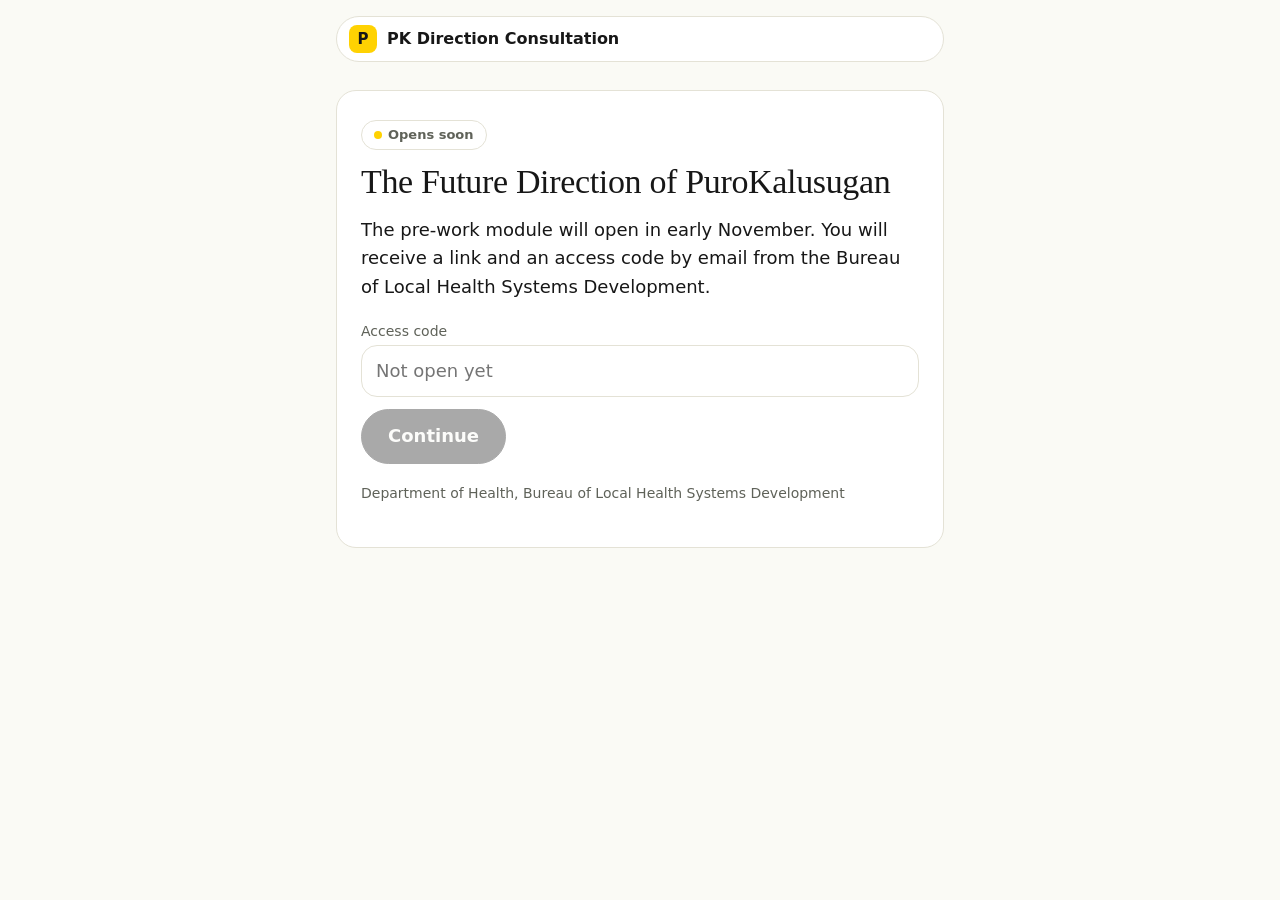
==== index.html @ 53e6942f "Add public shell page for the PK consultation module Co-Authored-By: Claude Sonnet 5.5 <noreply@anth" ====
<!doctype html>
<html lang="en">
<head>
<meta charset="utf-8">
<meta name="viewport" content="width=device-width, initial-scale=1">
<meta name="robots" content="noindex, nofollow">
<title>PK Direction Consultation</title>
<style>
:root { --bg:#fafaf5; --card:#fff; --ink:#171717; --muted:#5f6259; --line:#e4e2d6; --accent:#ffd202; --dark:#2b2b2b; }
@media (prefers-color-scheme: dark) { :root { --bg:#17180f; --card:#212217; --ink:#f2f1e8; --muted:#b0b0a0; --line:#3a3b2b; --dark:#f2f1e8; } }
* { box-sizing: border-box; }
body { margin:0; background:var(--bg); color:var(--ink); font:18px/1.6 system-ui,-apple-system,"Segoe UI",Roboto,Arial,sans-serif; }
.wrap { max-width:640px; margin:0 auto; padding:16px; }
.nav { display:flex; align-items:center; gap:10px; background:var(--card); border:1px solid var(--line); border-radius:999px; padding:8px 16px 8px 12px; font-weight:650; font-size:16px; }
.nav i { display:grid; place-items:center; width:28px; height:28px; border-radius:8px; background:var(--accent); color:#171717; font:800 15px system-ui; font-style:normal; }
.card { background:var(--card); border:1px solid var(--line); border-radius:20px; padding:28px 24px; margin-top:28px; }
h1 { font:500 34px/1.15 "Iowan Old Style","Palatino Linotype",Palatino,Georgia,serif; letter-spacing:-.01em; margin:12px 0 14px; }
.pill { display:inline-flex; align-items:center; gap:6px; font-size:13px; font-weight:600; border:1px solid var(--line); border-radius:999px; padding:4px 12px; color:var(--muted); }
.pill b { width:8px; height:8px; border-radius:50%; background:var(--accent); }
p { margin:0 0 14px; }
input { width:100%; font:inherit; padding:11px 14px; border-radius:16px; border:1px solid var(--line); background:var(--card); color:var(--ink); min-height:48px; }
button { font:inherit; font-weight:650; padding:12px 26px; border-radius:999px; border:1px solid var(--dark); background:var(--dark); color:var(--bg); min-height:48px; margin-top:12px; opacity:.4; }
.small { font-size:14px; color:var(--muted); }
</style>
</head>
<body>
<div class="wrap">
  <div class="nav"><i>P</i>PK Direction Consultation</div>
  <div class="card">
    <span class="pill"><b></b>Opens soon</span>
    <h1>The Future Direction of PuroKalusugan</h1>
    <p>The pre-work module will open in early November. You will receive a link and an access code by email from the Bureau of Local Health Systems Development.</p>
    <label class="small" for="code">Access code</label>
    <input id="code" type="text" placeholder="Not open yet" disabled>
    <button type="button" disabled>Continue</button>
    <p class="small" style="margin-top:18px">Department of Health, Bureau of Local Health Systems Development</p>
  </div>
</div>
</body>
</html>
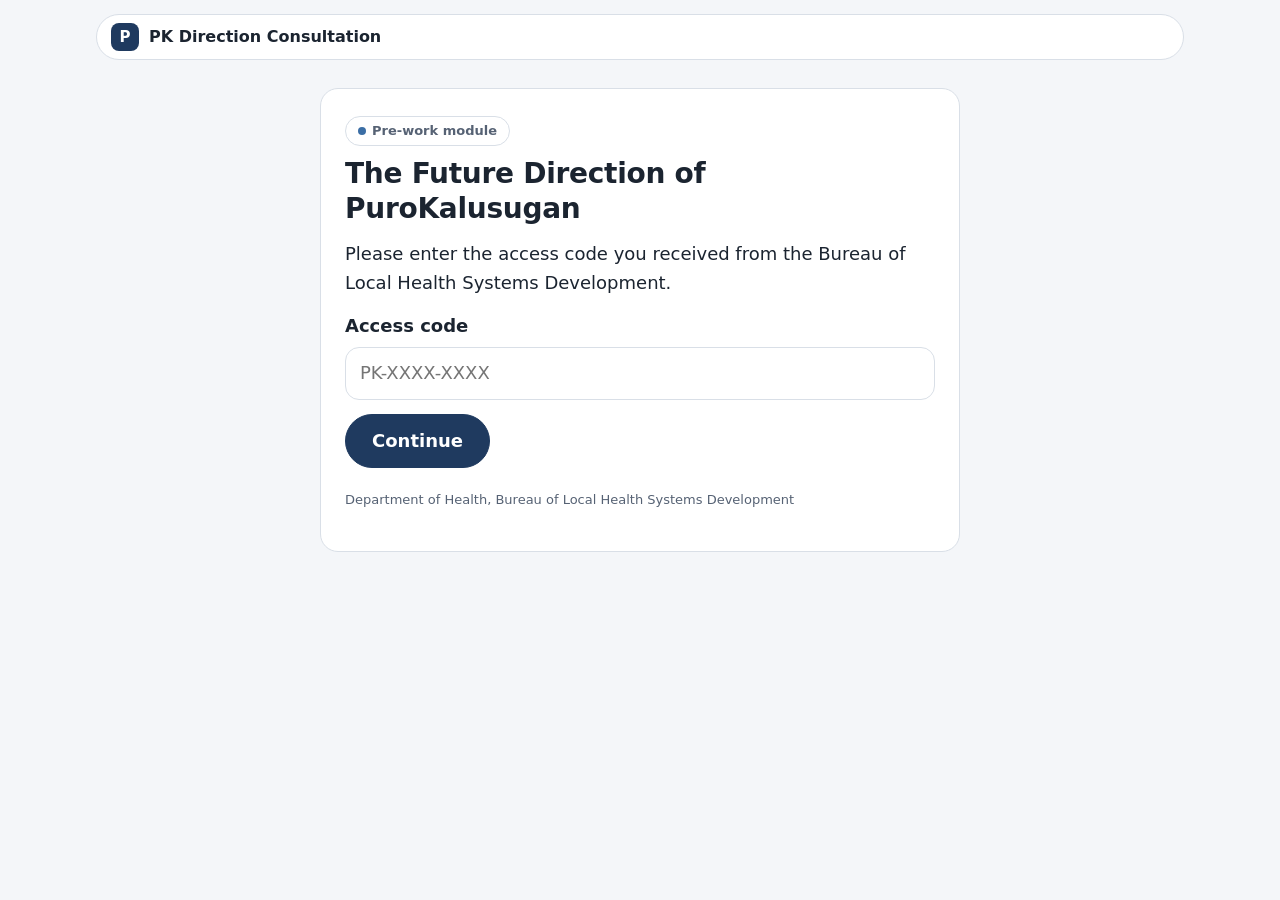
==== commit 7d9e43ba: "Add the module page, its styles and the content tab on the results page Co-Authored-By: Claude Sonne" ====
--- a/index.html
+++ b/index.html
@@ -5,36 +5,42 @@
 <meta name="viewport" content="width=device-width, initial-scale=1">
 <meta name="robots" content="noindex, nofollow">
 <title>PK Direction Consultation</title>
-<style>
-:root { --bg:#fafaf5; --card:#fff; --ink:#171717; --muted:#5f6259; --line:#e4e2d6; --accent:#ffd202; --dark:#2b2b2b; }
-@media (prefers-color-scheme: dark) { :root { --bg:#17180f; --card:#212217; --ink:#f2f1e8; --muted:#b0b0a0; --line:#3a3b2b; --dark:#f2f1e8; } }
-* { box-sizing: border-box; }
-body { margin:0; background:var(--bg); color:var(--ink); font:18px/1.6 system-ui,-apple-system,"Segoe UI",Roboto,Arial,sans-serif; }
-.wrap { max-width:640px; margin:0 auto; padding:16px; }
-.nav { display:flex; align-items:center; gap:10px; background:var(--card); border:1px solid var(--line); border-radius:999px; padding:8px 16px 8px 12px; font-weight:650; font-size:16px; }
-.nav i { display:grid; place-items:center; width:28px; height:28px; border-radius:8px; background:var(--accent); color:#171717; font:800 15px system-ui; font-style:normal; }
-.card { background:var(--card); border:1px solid var(--line); border-radius:20px; padding:28px 24px; margin-top:28px; }
-h1 { font:500 34px/1.15 "Iowan Old Style","Palatino Linotype",Palatino,Georgia,serif; letter-spacing:-.01em; margin:12px 0 14px; }
-.pill { display:inline-flex; align-items:center; gap:6px; font-size:13px; font-weight:600; border:1px solid var(--line); border-radius:999px; padding:4px 12px; color:var(--muted); }
-.pill b { width:8px; height:8px; border-radius:50%; background:var(--accent); }
-p { margin:0 0 14px; }
-input { width:100%; font:inherit; padding:11px 14px; border-radius:16px; border:1px solid var(--line); background:var(--card); color:var(--ink); min-height:48px; }
-button { font:inherit; font-weight:650; padding:12px 26px; border-radius:999px; border:1px solid var(--dark); background:var(--dark); color:var(--bg); min-height:48px; margin-top:12px; opacity:.4; }
-.small { font-size:14px; color:var(--muted); }
-</style>
+<link rel="stylesheet" href="app.css">
 </head>
 <body>
-<div class="wrap">
-  <div class="nav"><i>P</i>PK Direction Consultation</div>
-  <div class="card">
-    <span class="pill"><b></b>Opens soon</span>
-    <h1>The Future Direction of PuroKalusugan</h1>
-    <p>The pre-work module will open in early November. You will receive a link and an access code by email from the Bureau of Local Health Systems Development.</p>
-    <label class="small" for="code">Access code</label>
-    <input id="code" type="text" placeholder="Not open yet" disabled>
-    <button type="button" disabled>Continue</button>
-    <p class="small" style="margin-top:18px">Department of Health, Bureau of Local Health Systems Development</p>
+<div class="shell">
+  <header class="nav">
+    <div class="brand"><i>P</i><span>PK Direction Consultation</span></div>
+    <div class="save" id="saveState" hidden></div>
+  </header>
+
+  <section id="gate" class="card" style="margin-top:28px;max-width:640px;margin-left:auto;margin-right:auto">
+    <span class="pill"><b></b>Pre-work module</span>
+    <h2>The Future Direction of PuroKalusugan</h2>
+    <p>Please enter the access code you received from the Bureau of Local Health Systems Development.</p>
+    <label class="t" for="code" style="display:block;font-weight:600;margin-bottom:6px">Access code</label>
+    <input id="code" type="text" placeholder="PK-XXXX-XXXX" autocomplete="off" autocapitalize="characters" spellcheck="false">
+    <div class="nav2" style="justify-content:flex-start;margin-top:14px"><button class="btn" id="codeGo" type="button">Continue</button></div>
+    <div id="gateMsg"></div>
+    <p class="foot" style="text-align:left;margin-top:22px">Department of Health, Bureau of Local Health Systems Development</p>
+  </section>
+
+  <section id="chooser" class="card" hidden style="margin-top:28px;max-width:640px;margin-left:auto;margin-right:auto">
+    <span class="pill"><b></b>Piliin ang porma / Choose your form</span>
+    <h2>Which form is for you? / Aling porma ang para sa inyo?</h2>
+    <div class="choice" id="choiceList"></div>
+  </section>
+
+  <div id="module" class="layout" hidden>
+    <aside id="side"><ul class="stops" id="stops" aria-label="Stops"></ul></aside>
+    <section>
+      <div class="pill" id="crumb"><b></b><span></span></div>
+      <div class="bar" aria-hidden="true"><i id="barfill"></i></div>
+      <main id="main" tabindex="-1" aria-live="polite"></main>
+    </section>
   </div>
 </div>
+<div id="gloss" role="dialog" aria-live="polite"></div>
+<script src="app.js"></script>
 </body>
 </html>
--- a/app.css
+++ b/app.css
@@ -0,0 +1,136 @@
+:root {
+  --bg: #f4f6f9; --card: #ffffff; --ink: #1b2430; --muted: #566274; --line: #d9dfe7; --soft: #e9eef5;
+  --primary: #1f3a5f; --primary-ink: #ffffff; --accent: #3b6ea5; --accent-soft: #e6edf5;
+  --ok-bg: #e3f1e8; --ok-ink: #1d5c36; --warn-bg: #fbeed5; --warn-ink: #7a4a00; --grey-bg: #eceff3; --grey-ink: #4a5565;
+  --err-bg: #fbe5e3; --err-ink: #8a1f17; --focus: #0b57d0; --radius: 18px;
+  --sans: "Segoe UI", system-ui, -apple-system, Roboto, "Helvetica Neue", Arial, sans-serif;
+}
+@media (prefers-color-scheme: dark) {
+  :root:not([data-theme="light"]) {
+    --bg: #121820; --card: #1a2330; --ink: #e8edf3; --muted: #9fb0c4; --line: #2b3a4d; --soft: #223044;
+    --primary: #8fb4e6; --primary-ink: #0f1c2e; --accent: #8fb4e6; --accent-soft: #1f3047;
+    --ok-bg: #173a24; --ok-ink: #9fdcb4; --warn-bg: #3f2a10; --warn-ink: #ffc58a; --grey-bg: #2a3544; --grey-ink: #aab7c8;
+    --err-bg: #3c1a17; --err-ink: #ffb4ab; --focus: #8ab4f8;
+  }
+}
+* { box-sizing: border-box; }
+html { -webkit-text-size-adjust: 100%; }
+body { margin: 0; background: var(--bg); color: var(--ink); font: 18px/1.6 var(--sans); }
+h1, h2, h3 { font-family: var(--sans); font-weight: 600; letter-spacing: -.01em; color: var(--ink); }
+h2 { font-size: 28px; line-height: 1.25; margin: 10px 0 14px; }
+h3 { font-size: 20px; margin: 22px 0 6px; }
+p { margin: 0 0 14px; }
+.shell { max-width: 1120px; margin: 0 auto; padding: 14px 16px 90px; }
+.nav { display: flex; align-items: center; justify-content: space-between; gap: 12px; background: var(--card); border: 1px solid var(--line); border-radius: 999px; padding: 8px 10px 8px 14px; position: sticky; top: 8px; z-index: 5; }
+.brand { display: flex; align-items: center; gap: 10px; font-weight: 600; font-size: 16px; min-width: 0; }
+.brand i { flex: 0 0 auto; display: grid; place-items: center; width: 28px; height: 28px; border-radius: 8px; background: var(--primary); color: var(--primary-ink); font: 700 15px var(--sans); font-style: normal; }
+.brand span { white-space: nowrap; overflow: hidden; text-overflow: ellipsis; }
+.save { font-size: 13px; color: var(--muted); background: var(--soft); border-radius: 999px; padding: 6px 12px; white-space: nowrap; }
+.save.warn { background: var(--warn-bg); color: var(--warn-ink); }
+.layout { display: block; margin-top: 18px; }
+@media (min-width: 900px) { .layout.side { display: grid; grid-template-columns: 250px 1fr; gap: 28px; align-items: start; } }
+#side { margin-bottom: 14px; }
+@media (min-width: 900px) { #side { position: sticky; top: 76px; } }
+.stops { list-style: none; margin: 0; padding: 0; display: flex; gap: 6px; overflow-x: auto; }
+@media (min-width: 900px) { .stops { flex-direction: column; gap: 4px; overflow: visible; } }
+.stops button { width: 100%; text-align: left; display: flex; align-items: center; gap: 10px; font: inherit; font-size: 15px; border: 1px solid transparent; background: transparent; color: var(--muted); border-radius: 14px; padding: 9px 12px; min-height: 44px; cursor: pointer; white-space: nowrap; }
+.stops button .dot { flex: 0 0 auto; width: 22px; height: 22px; border-radius: 50%; border: 1.5px solid var(--line); display: grid; place-items: center; font-size: 12px; font-weight: 700; background: var(--card); color: var(--muted); }
+.stops button[aria-current="step"] { background: var(--accent-soft); border-color: var(--accent); color: var(--ink); font-weight: 600; }
+.stops button[aria-current="step"] .dot { background: var(--primary); border-color: var(--primary); color: var(--primary-ink); }
+.stops button.done .dot { background: var(--ok-bg); border-color: var(--ok-ink); color: var(--ok-ink); }
+.stops button:disabled { opacity: .45; cursor: not-allowed; }
+.pill { display: inline-flex; align-items: center; gap: 6px; font-size: 13px; font-weight: 600; background: var(--card); border: 1px solid var(--line); border-radius: 999px; padding: 4px 12px; color: var(--muted); }
+.pill b { width: 8px; height: 8px; border-radius: 50%; background: var(--accent); display: inline-block; }
+.bar { height: 6px; background: var(--soft); border-radius: 99px; overflow: hidden; margin: 12px 0 18px; }
+.bar > i { display: block; height: 100%; background: var(--primary); width: 0; transition: width .25s; }
+.card { background: var(--card); border: 1px solid var(--line); border-radius: var(--radius); padding: 26px 24px; margin-bottom: 16px; }
+@media (max-width: 520px) { .card { padding: 20px 16px; } h2 { font-size: 24px; } }
+.lead { font-size: 20px; }
+.tiles { display: grid; grid-template-columns: repeat(auto-fit, minmax(150px, 1fr)); gap: 10px; margin: 16px 0 6px; }
+.tile { background: var(--accent-soft); border: 1px solid var(--line); border-radius: 14px; padding: 14px; }
+.tile b { display: block; font-size: 26px; font-weight: 600; color: var(--primary); }
+.tile span { font-size: 14px; color: var(--muted); }
+.two { display: grid; grid-template-columns: 1fr; gap: 12px; }
+@media (min-width: 620px) { .two { grid-template-columns: 1fr 1fr; } }
+.box { border-radius: 14px; padding: 16px; border: 1px solid var(--line); }
+.box.yes { background: var(--ok-bg); }
+.box.no { background: var(--warn-bg); }
+.box h3 { margin-top: 0; font-size: 18px; }
+.box ul { margin: 0; padding-left: 20px; }
+.box li { margin-bottom: 6px; }
+ul.plain { padding-left: 22px; margin: 0 0 14px; }
+ul.plain li { margin-bottom: 6px; }
+.note { border: 1px solid var(--accent); background: var(--accent-soft); padding: 12px 16px; border-radius: 14px; font-size: 16px; margin: 12px 0; }
+blockquote.legal { margin: 0 0 14px; padding: 14px 16px; background: var(--soft); border: 1px solid var(--line); border-radius: 14px; font-size: 16px; }
+.q { margin: 0 0 24px; }
+.q .t { display: block; font-weight: 600; margin-bottom: 6px; }
+.help { font-size: 15px; color: var(--muted); margin: 0 0 8px; }
+.qno { display: none; font: 12px/1.2 ui-monospace, Consolas, monospace; background: var(--accent-soft); color: var(--ink); padding: 2px 7px; border-radius: 999px; margin-right: 6px; vertical-align: 2px; border: 1px solid var(--line); }
+body.qnos .qno { display: inline-block; }
+.opt { display: flex; align-items: flex-start; gap: 10px; padding: 11px 14px; margin-bottom: 8px; border: 1px solid var(--line); border-radius: 14px; cursor: pointer; background: var(--card); min-height: 48px; }
+.opt:hover { border-color: var(--accent); }
+.opt input { margin-top: 5px; width: 20px; height: 20px; flex: 0 0 auto; accent-color: var(--primary); }
+.opt.sel { border-color: var(--primary); background: var(--accent-soft); }
+.opt.off { opacity: .5; }
+input[type="text"], input[type="password"], input[type="email"], input[type="file"], textarea, select { width: 100%; font: inherit; padding: 11px 14px; border-radius: 14px; border: 1px solid var(--line); background: var(--card); color: var(--ink); min-height: 48px; }
+textarea { min-height: 110px; resize: vertical; }
+.counter { font-size: 13px; color: var(--muted); text-align: right; }
+.counter.over { color: var(--warn-ink); font-weight: 600; }
+.rate { display: grid; grid-template-columns: 1fr; gap: 6px; padding: 14px 0; border-top: 1px solid var(--line); }
+.rate:first-of-type { border-top: 0; }
+.rate .name { font-weight: 600; }
+.seg { display: flex; flex-wrap: wrap; gap: 6px; }
+.seg label { flex: 1 1 0; min-width: 46px; text-align: center; border: 1px solid var(--line); border-radius: 999px; padding: 10px 8px; cursor: pointer; background: var(--card); font-size: 16px; min-height: 44px; }
+.seg label.wide { flex: 1 1 120px; }
+.seg input { position: absolute; opacity: 0; pointer-events: none; }
+.seg label.sel { background: var(--primary); color: var(--primary-ink); border-color: var(--primary); }
+.seg label:focus-within { outline: 3px solid var(--focus); outline-offset: 2px; }
+.scale-note { display: flex; justify-content: space-between; font-size: 13px; color: var(--muted); margin: 0 0 4px; }
+.rank { display: grid; gap: 8px; }
+.rank button.item { display: flex; align-items: center; gap: 12px; text-align: left; font: inherit; border: 1px solid var(--line); background: var(--card); color: var(--ink); border-radius: 14px; padding: 10px 14px; min-height: 48px; cursor: pointer; }
+.rank button.item .n { flex: 0 0 auto; width: 28px; height: 28px; border-radius: 50%; border: 1.5px solid var(--line); display: grid; place-items: center; font-weight: 700; font-size: 14px; }
+.rank button.item.on { border-color: var(--primary); background: var(--accent-soft); }
+.rank button.item.on .n { background: var(--primary); border-color: var(--primary); color: var(--primary-ink); }
+.nav2 { display: flex; gap: 10px; justify-content: space-between; margin-top: 8px; }
+button.btn { font: inherit; font-weight: 600; padding: 12px 26px; border-radius: 999px; border: 1px solid var(--primary); cursor: pointer; min-height: 48px; background: var(--primary); color: var(--primary-ink); }
+button.btn.ghost { background: transparent; color: var(--ink); border-color: var(--line); }
+button.btn:disabled { opacity: .4; cursor: not-allowed; }
+button:focus-visible, .opt:focus-within, a:focus-visible, summary:focus-visible, input:focus-visible, textarea:focus-visible, select:focus-visible { outline: 3px solid var(--focus); outline-offset: 2px; }
+.term { font: inherit; color: var(--accent); background: none; border: 0; border-bottom: 1.5px dotted var(--accent); padding: 0; cursor: help; }
+#gloss { position: fixed; left: 12px; right: 12px; bottom: 12px; max-width: 560px; margin: 0 auto; z-index: 20; background: var(--card); border: 1px solid var(--primary); border-radius: 18px; padding: 16px 18px; box-shadow: 0 10px 34px rgba(0,0,0,.25); display: none; }
+#gloss.on { display: block; }
+#gloss b { font-size: 19px; font-weight: 600; }
+#gloss button { float: right; margin-left: 12px; }
+.opt-card { border: 1.5px solid var(--line); }
+.letter { display: inline-grid; place-items: center; width: 42px; height: 42px; border-radius: 12px; background: var(--primary); color: var(--primary-ink); font: 600 21px var(--sans); margin-right: 12px; vertical-align: middle; }
+.field { margin: 0 0 14px; }
+.field .k { font-size: 12px; text-transform: uppercase; letter-spacing: .06em; color: var(--muted); margin: 0 0 2px; font-weight: 600; }
+.field p { margin: 0; }
+details { border: 1px solid var(--line); border-radius: 14px; padding: 4px 16px; margin: 10px 0; background: var(--card); }
+details summary { cursor: pointer; font-weight: 600; padding: 10px 0; min-height: 44px; }
+details[open] { background: var(--soft); }
+details details { background: var(--card); margin: 8px 0; }
+details details[open] { background: var(--card); }
+details details summary { font-weight: 600; font-size: 16px; }
+.chip { display: inline-block; font-size: 12px; font-weight: 700; border-radius: 999px; padding: 2px 10px; margin-left: 6px; vertical-align: 1px; }
+.chip.Supports { background: var(--ok-bg); color: var(--ok-ink); }
+.chip.Challenges { background: var(--warn-bg); color: var(--warn-ink); }
+.chip.Mixed { background: var(--grey-bg); color: var(--grey-ink); }
+.sec-h { font-size: 13px; text-transform: uppercase; letter-spacing: .06em; color: var(--muted); margin: 16px 0 4px; font-weight: 600; }
+.study .k { font-size: 12px; text-transform: uppercase; letter-spacing: .05em; color: var(--muted); font-weight: 600; margin: 8px 0 0; }
+.study p { margin: 0 0 6px; font-size: 16px; }
+.cmp { overflow-x: auto; margin: 0 -4px; }
+.cmp table { border-collapse: collapse; min-width: 720px; font-size: 15px; }
+.cmp th, .cmp td { border: 1px solid var(--line); padding: 8px 10px; vertical-align: top; text-align: left; }
+.cmp th { background: var(--soft); font-weight: 600; }
+.cmp td:first-child, .cmp th:first-child { position: sticky; left: 0; background: var(--card); font-weight: 600; min-width: 110px; }
+.msg { margin-top: 12px; padding: 10px 14px; border-radius: 14px; background: var(--soft); }
+.msg.err { background: var(--err-bg); color: var(--err-ink); }
+.msg.ok { background: var(--ok-bg); color: var(--ok-ink); }
+.choice { display: grid; gap: 12px; margin-top: 12px; }
+.choice button { text-align: left; font: inherit; border: 1px solid var(--line); background: var(--card); color: var(--ink); border-radius: 16px; padding: 16px 18px; cursor: pointer; min-height: 64px; }
+.choice button:hover { border-color: var(--primary); background: var(--accent-soft); }
+.choice button b { display: block; font-weight: 600; margin-bottom: 2px; }
+.foot { margin-top: 28px; font-size: 13px; color: var(--muted); text-align: center; }
+.sr { position: absolute; left: -9999px; }
+[hidden] { display: none !important; }
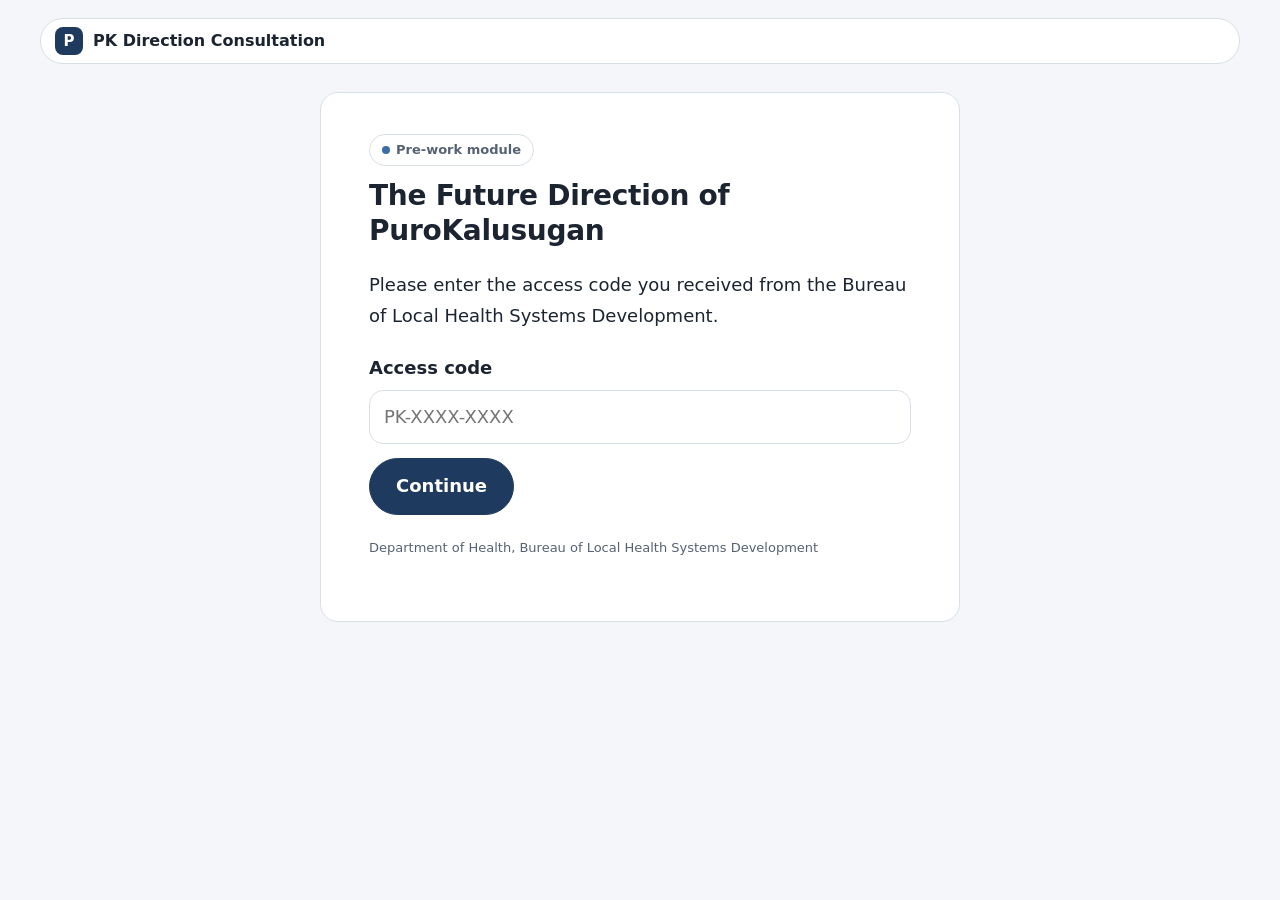
==== commit 33d637a4: "Progress bar layout, routing from About You, exclusive choices, dumbbell chart - Replace the sidebar" ====
--- a/index.html
+++ b/index.html
@@ -11,7 +11,7 @@
 <div class="shell">
   <header class="nav">
     <div class="brand"><i>P</i><span>PK Direction Consultation</span></div>
-    <div class="save" id="saveState" hidden></div>
+    <div class="navr"><button type="button" class="langbtn" id="langBtn" hidden></button><div class="save" id="saveState" hidden></div></div>
   </header>
 
   <section id="gate" class="card" style="margin-top:28px;max-width:640px;margin-left:auto;margin-right:auto">
@@ -25,19 +25,10 @@
     <p class="foot" style="text-align:left;margin-top:22px">Department of Health, Bureau of Local Health Systems Development</p>
   </section>
 
-  <section id="chooser" class="card" hidden style="margin-top:28px;max-width:640px;margin-left:auto;margin-right:auto">
-    <span class="pill"><b></b>Piliin ang porma / Choose your form</span>
-    <h2>Which form is for you? / Aling porma ang para sa inyo?</h2>
-    <div class="choice" id="choiceList"></div>
-  </section>
-
   <div id="module" class="layout" hidden>
-    <aside id="side"><ul class="stops" id="stops" aria-label="Stops"></ul></aside>
-    <section>
-      <div class="pill" id="crumb"><b></b><span></span></div>
-      <div class="bar" aria-hidden="true"><i id="barfill"></i></div>
-      <main id="main" tabindex="-1" aria-live="polite"></main>
-    </section>
+    <nav class="prog" aria-label="Progress"><ol class="segs" id="segs"></ol></nav>
+    <div class="pills"><span class="pill" id="crumb"><b></b><span></span></span><span class="pill plain" id="crumb2"></span></div>
+    <main id="main" tabindex="-1" aria-live="polite"></main>
   </div>
 </div>
 <div id="gloss" role="dialog" aria-live="polite"></div>
--- a/app.css
+++ b/app.css
@@ -15,38 +15,46 @@
 }
 * { box-sizing: border-box; }
 html { -webkit-text-size-adjust: 100%; }
-body { margin: 0; background: var(--bg); color: var(--ink); font: 18px/1.6 var(--sans); }
+body { margin: 0; background: var(--bg); color: var(--ink); font: 18px/1.7 var(--sans); }
 h1, h2, h3 { font-family: var(--sans); font-weight: 600; letter-spacing: -.01em; color: var(--ink); }
-h2 { font-size: 28px; line-height: 1.25; margin: 10px 0 14px; }
-h3 { font-size: 20px; margin: 22px 0 6px; }
-p { margin: 0 0 14px; }
-.shell { max-width: 1120px; margin: 0 auto; padding: 14px 16px 90px; }
+h2 { font-size: 28px; line-height: 1.25; margin: 12px 0 22px; }
+h3 { font-size: 20px; margin: 36px 0 10px; }
+p { margin: 0 0 22px; }
+.shell { width: 100%; margin: 0 auto; padding: 14px 16px 90px; }
+@media (min-width: 600px) { .shell { padding: 16px 24px 100px; } }
+@media (min-width: 1100px) { .shell { padding: 18px 40px 110px; } }
+@media (min-width: 1700px) { .shell { padding: 20px 64px 120px; } }
 .nav { display: flex; align-items: center; justify-content: space-between; gap: 12px; background: var(--card); border: 1px solid var(--line); border-radius: 999px; padding: 8px 10px 8px 14px; position: sticky; top: 8px; z-index: 5; }
 .brand { display: flex; align-items: center; gap: 10px; font-weight: 600; font-size: 16px; min-width: 0; }
 .brand i { flex: 0 0 auto; display: grid; place-items: center; width: 28px; height: 28px; border-radius: 8px; background: var(--primary); color: var(--primary-ink); font: 700 15px var(--sans); font-style: normal; }
 .brand span { white-space: nowrap; overflow: hidden; text-overflow: ellipsis; }
 .save { font-size: 13px; color: var(--muted); background: var(--soft); border-radius: 999px; padding: 6px 12px; white-space: nowrap; }
 .save.warn { background: var(--warn-bg); color: var(--warn-ink); }
-.layout { display: block; margin-top: 18px; }
-@media (min-width: 900px) { .layout.side { display: grid; grid-template-columns: 250px 1fr; gap: 28px; align-items: start; } }
-#side { margin-bottom: 14px; }
-@media (min-width: 900px) { #side { position: sticky; top: 76px; } }
-.stops { list-style: none; margin: 0; padding: 0; display: flex; gap: 6px; overflow-x: auto; }
-@media (min-width: 900px) { .stops { flex-direction: column; gap: 4px; overflow: visible; } }
-.stops button { width: 100%; text-align: left; display: flex; align-items: center; gap: 10px; font: inherit; font-size: 15px; border: 1px solid transparent; background: transparent; color: var(--muted); border-radius: 14px; padding: 9px 12px; min-height: 44px; cursor: pointer; white-space: nowrap; }
-.stops button .dot { flex: 0 0 auto; width: 22px; height: 22px; border-radius: 50%; border: 1.5px solid var(--line); display: grid; place-items: center; font-size: 12px; font-weight: 700; background: var(--card); color: var(--muted); }
-.stops button[aria-current="step"] { background: var(--accent-soft); border-color: var(--accent); color: var(--ink); font-weight: 600; }
-.stops button[aria-current="step"] .dot { background: var(--primary); border-color: var(--primary); color: var(--primary-ink); }
-.stops button.done .dot { background: var(--ok-bg); border-color: var(--ok-ink); color: var(--ok-ink); }
-.stops button:disabled { opacity: .45; cursor: not-allowed; }
+.layout { display: block; margin-top: 22px; }
+/* progress bar: one segment for each stop, above the pills */
+.prog { margin: 0 0 16px; }
+.segs { list-style: none; margin: 0; padding: 0; display: flex; gap: 6px; }
+.seg { flex: 1 1 0; min-width: 0; }
+.segbtn { display: block; width: 100%; text-align: left; font: inherit; background: none; border: 0; padding: 6px 0 2px; margin: 0; cursor: pointer; color: var(--muted); }
+.segbtn:disabled { cursor: default; }
+.seg:not(.done):not(.cur) .segbtn { opacity: .6; }
+.track { display: block; height: 8px; background: var(--soft); border-radius: 99px; overflow: hidden; }
+.track i { display: block; height: 100%; background: var(--primary); border-radius: 99px; transition: width .25s; }
+.lab, .labn { display: none; font-size: 13px; margin-top: 6px; white-space: nowrap; overflow: hidden; text-overflow: ellipsis; }
+.seg.cur .lab, .seg.cur .labn { color: var(--ink); font-weight: 600; }
+@media (min-width: 1100px) { .lab { display: block; } .segs { gap: 8px; } }
+@media (min-width: 600px) and (max-width: 1099px) { .labn { display: block; } .seg.cur .labn { display: none; } .seg.cur .lab { display: block; } }
+@media (max-width: 599px) { .segs { gap: 4px; } .track { height: 6px; } .segbtn { pointer-events: none; } }
+.pills { display: flex; flex-wrap: wrap; gap: 8px; margin: 0 0 22px; }
+@media (max-width: 599px) { .pills { flex-direction: column; align-items: flex-start; } }
+.pill.plain { font-weight: 500; color: var(--ink); }
 .pill { display: inline-flex; align-items: center; gap: 6px; font-size: 13px; font-weight: 600; background: var(--card); border: 1px solid var(--line); border-radius: 999px; padding: 4px 12px; color: var(--muted); }
 .pill b { width: 8px; height: 8px; border-radius: 50%; background: var(--accent); display: inline-block; }
-.bar { height: 6px; background: var(--soft); border-radius: 99px; overflow: hidden; margin: 12px 0 18px; }
-.bar > i { display: block; height: 100%; background: var(--primary); width: 0; transition: width .25s; }
-.card { background: var(--card); border: 1px solid var(--line); border-radius: var(--radius); padding: 26px 24px; margin-bottom: 16px; }
-@media (max-width: 520px) { .card { padding: 20px 16px; } h2 { font-size: 24px; } }
+.card { background: var(--card); border: 1px solid var(--line); border-radius: var(--radius); padding: 32px 28px; margin-bottom: 26px; }
+@media (min-width: 1100px) { .card { padding: 40px 48px; } }
+@media (max-width: 520px) { .card { padding: 24px 16px; } h2 { font-size: 24px; } }
 .lead { font-size: 20px; }
-.tiles { display: grid; grid-template-columns: repeat(auto-fit, minmax(150px, 1fr)); gap: 10px; margin: 16px 0 6px; }
+.tiles { display: grid; grid-template-columns: repeat(auto-fit, minmax(170px, 1fr)); gap: 14px; margin: 28px 0 26px; }
 .tile { background: var(--accent-soft); border: 1px solid var(--line); border-radius: 14px; padding: 14px; }
 .tile b { display: block; font-size: 26px; font-weight: 600; color: var(--primary); }
 .tile span { font-size: 14px; color: var(--muted); }
@@ -58,25 +66,28 @@
 .box h3 { margin-top: 0; font-size: 18px; }
 .box ul { margin: 0; padding-left: 20px; }
 .box li { margin-bottom: 6px; }
-ul.plain { padding-left: 22px; margin: 0 0 14px; }
-ul.plain li { margin-bottom: 6px; }
-.note { border: 1px solid var(--accent); background: var(--accent-soft); padding: 12px 16px; border-radius: 14px; font-size: 16px; margin: 12px 0; }
+ul.plain { padding-left: 22px; margin: 0 0 24px; }
+ul.plain li { margin-bottom: 10px; }
+.note { border: 1px solid var(--accent); background: var(--accent-soft); padding: 16px 20px; border-radius: 14px; font-size: 16px; margin: 26px 0; }
 blockquote.legal { margin: 0 0 14px; padding: 14px 16px; background: var(--soft); border: 1px solid var(--line); border-radius: 14px; font-size: 16px; }
-.q { margin: 0 0 24px; }
+.q { margin: 0 0 36px; }
+.q + .q { border-top: 1px solid var(--line); padding-top: 32px; }
 .q .t { display: block; font-weight: 600; margin-bottom: 6px; }
-.help { font-size: 15px; color: var(--muted); margin: 0 0 8px; }
+.help { font-size: 15px; color: var(--muted); margin: 0 0 12px; }
+.ex-hint { font-style: italic; }
 .qno { display: none; font: 12px/1.2 ui-monospace, Consolas, monospace; background: var(--accent-soft); color: var(--ink); padding: 2px 7px; border-radius: 999px; margin-right: 6px; vertical-align: 2px; border: 1px solid var(--line); }
 body.qnos .qno { display: inline-block; }
-.opt { display: flex; align-items: flex-start; gap: 10px; padding: 11px 14px; margin-bottom: 8px; border: 1px solid var(--line); border-radius: 14px; cursor: pointer; background: var(--card); min-height: 48px; }
+.opt { display: flex; align-items: flex-start; gap: 10px; padding: 11px 14px; margin-bottom: 10px; border: 1px solid var(--line); border-radius: 14px; cursor: pointer; background: var(--card); min-height: 48px; }
 .opt:hover { border-color: var(--accent); }
 .opt input { margin-top: 5px; width: 20px; height: 20px; flex: 0 0 auto; accent-color: var(--primary); }
 .opt.sel { border-color: var(--primary); background: var(--accent-soft); }
 .opt.off { opacity: .5; }
 input[type="text"], input[type="password"], input[type="email"], input[type="file"], textarea, select { width: 100%; font: inherit; padding: 11px 14px; border-radius: 14px; border: 1px solid var(--line); background: var(--card); color: var(--ink); min-height: 48px; }
 textarea { min-height: 110px; resize: vertical; }
+textarea[id^="ot_"] { min-height: 72px; }
 .counter { font-size: 13px; color: var(--muted); text-align: right; }
 .counter.over { color: var(--warn-ink); font-weight: 600; }
-.rate { display: grid; grid-template-columns: 1fr; gap: 6px; padding: 14px 0; border-top: 1px solid var(--line); }
+.rate { display: grid; grid-template-columns: 1fr; gap: 8px; padding: 20px 0; border-top: 1px solid var(--line); }
 .rate:first-of-type { border-top: 0; }
 .rate .name { font-weight: 600; }
 .seg { display: flex; flex-wrap: wrap; gap: 6px; }
@@ -97,16 +108,24 @@
 button.btn:disabled { opacity: .4; cursor: not-allowed; }
 button:focus-visible, .opt:focus-within, a:focus-visible, summary:focus-visible, input:focus-visible, textarea:focus-visible, select:focus-visible { outline: 3px solid var(--focus); outline-offset: 2px; }
 .term { font: inherit; color: var(--accent); background: none; border: 0; border-bottom: 1.5px dotted var(--accent); padding: 0; cursor: help; }
-#gloss { position: fixed; left: 12px; right: 12px; bottom: 12px; max-width: 560px; margin: 0 auto; z-index: 20; background: var(--card); border: 1px solid var(--primary); border-radius: 18px; padding: 16px 18px; box-shadow: 0 10px 34px rgba(0,0,0,.25); display: none; }
+#gloss { position: absolute; width: min(340px, calc(100vw - 24px)); z-index: 20; background: var(--card); border: 1px solid var(--primary); border-radius: 14px; padding: 12px 40px 14px 16px; box-shadow: 0 8px 26px rgba(0,0,0,.22); display: none; font-size: 16px; line-height: 1.45; }
 #gloss.on { display: block; }
-#gloss b { font-size: 19px; font-weight: 600; }
-#gloss button { float: right; margin-left: 12px; }
+#gloss b { display: block; font-size: 17px; font-weight: 600; margin-bottom: 2px; }
+#gloss .gd { display: block; }
+#gloss .gx { position: absolute; top: 6px; right: 6px; width: 32px; height: 32px; border-radius: 50%; border: 0; background: var(--soft); color: var(--ink); font-size: 20px; line-height: 1; cursor: pointer; }
+#gloss::before { content: ""; position: absolute; top: -8px; left: calc(var(--ax, 50%) - 8px); width: 14px; height: 14px; background: var(--card); border-left: 1px solid var(--primary); border-top: 1px solid var(--primary); transform: rotate(45deg); }
+#gloss.up::before { top: auto; bottom: -8px; transform: rotate(225deg); }
+.navr { display: flex; align-items: center; gap: 8px; flex: 0 0 auto; }
+.langbtn { font: inherit; font-size: 14px; font-weight: 600; padding: 6px 14px; min-height: 36px; border-radius: 999px; border: 1px solid var(--primary); background: var(--card); color: var(--primary); cursor: pointer; }
+.langbtn[hidden] { display: none; }
+.doi { display: inline-block; font-size: 13px; font-weight: 500; margin: 0 4px 0 6px; color: var(--accent); word-break: break-all; }
+a.doi { text-decoration: underline; }
 .opt-card { border: 1.5px solid var(--line); }
 .letter { display: inline-grid; place-items: center; width: 42px; height: 42px; border-radius: 12px; background: var(--primary); color: var(--primary-ink); font: 600 21px var(--sans); margin-right: 12px; vertical-align: middle; }
 .field { margin: 0 0 14px; }
 .field .k { font-size: 12px; text-transform: uppercase; letter-spacing: .06em; color: var(--muted); margin: 0 0 2px; font-weight: 600; }
 .field p { margin: 0; }
-details { border: 1px solid var(--line); border-radius: 14px; padding: 4px 16px; margin: 10px 0; background: var(--card); }
+details { border: 1px solid var(--line); border-radius: 14px; padding: 4px 16px; margin: 18px 0; background: var(--card); }
 details summary { cursor: pointer; font-weight: 600; padding: 10px 0; min-height: 44px; }
 details[open] { background: var(--soft); }
 details details { background: var(--card); margin: 8px 0; }
@@ -127,10 +146,47 @@
 .msg { margin-top: 12px; padding: 10px 14px; border-radius: 14px; background: var(--soft); }
 .msg.err { background: var(--err-bg); color: var(--err-ink); }
 .msg.ok { background: var(--ok-bg); color: var(--ok-ink); }
-.choice { display: grid; gap: 12px; margin-top: 12px; }
-.choice button { text-align: left; font: inherit; border: 1px solid var(--line); background: var(--card); color: var(--ink); border-radius: 16px; padding: 16px 18px; cursor: pointer; min-height: 64px; }
-.choice button:hover { border-color: var(--primary); background: var(--accent-soft); }
-.choice button b { display: block; font-weight: 600; margin-bottom: 2px; }
 .foot { margin-top: 28px; font-size: 13px; color: var(--muted); text-align: center; }
 .sr { position: absolute; left: -9999px; }
 [hidden] { display: none !important; }
+
+.stars { display: flex; align-items: center; gap: 2px; flex-wrap: wrap; }
+.star { position: relative; cursor: pointer; font-size: 34px; line-height: 1; padding: 2px 3px; color: var(--muted); }
+.star.on { color: #b07a00; }
+.star input, .dk input { position: absolute; opacity: 0; width: 1px; height: 1px; }
+.star:focus-within, .dk:focus-within { outline: 3px solid var(--focus); outline-offset: 2px; border-radius: 8px; }
+.dk { margin-left: 14px; font-size: 15px; padding: 6px 12px; border: 1px solid var(--line); border-radius: 999px; cursor: pointer; }
+.dk.sel { background: var(--accent-soft); border-color: var(--primary); }
+.sr { position: absolute; width: 1px; height: 1px; overflow: hidden; clip: rect(0 0 0 0); white-space: nowrap; }
+
+/* dumbbell chart */
+.dbl { margin: 30px 0; }
+.dbl-t { font-weight: 600; margin: 0 0 10px; }
+.dbl-leg { display: flex; gap: 24px; flex-wrap: wrap; font-size: 14px; margin: 0 0 10px; }
+.dbl-leg span { display: inline-flex; align-items: center; gap: 8px; }
+.dbl .dot { display: inline-block; width: 14px; height: 14px; border-radius: 50%; box-sizing: border-box; }
+.dbl .dot.a { background: var(--card); border: 3px solid var(--accent); }
+.dbl .dot.b { background: var(--primary); border: 3px solid var(--primary); }
+.dbl-row, .dbl-axis { display: grid; grid-template-columns: minmax(160px, 28%) 1fr minmax(130px, 16%); gap: 16px; align-items: center; }
+.dbl-row { padding: 14px 0; border-top: 1px solid var(--line); }
+.dbl-l { font-weight: 600; font-size: 16px; line-height: 1.35; }
+.dbl-l small { display: block; font-weight: 400; color: var(--muted); font-size: 13px; }
+.dbl-plot { position: relative; height: 30px; margin: 0 40px; }
+.dbl-plot .grid { position: absolute; top: 0; bottom: 0; width: 1px; background: var(--line); }
+.dbl-plot .bar { position: absolute; top: 50%; height: 5px; margin-top: -2.5px; background: var(--accent); opacity: .5; border-radius: 3px; }
+.dbl-plot .dot { position: absolute; top: 50%; width: 18px; height: 18px; margin: -9px 0 0 -9px; }
+.dbl-plot .v { position: absolute; top: 50%; font-size: 14px; font-weight: 600; white-space: nowrap; }
+.dbl-plot .v.l { transform: translate(calc(-100% - 14px), -50%); }
+.dbl-plot .v.r { transform: translate(14px, -50%); }
+.dbl-axis { margin-bottom: 2px; }
+.dbl-axis .dbl-plot { height: 20px; }
+.dbl-axis em { position: absolute; top: 0; transform: translateX(-50%); font-style: normal; font-size: 12px; color: var(--muted); }
+.dbl-d b { display: block; font-size: 20px; }
+.dbl-d small { color: var(--muted); font-size: 13px; }
+.dbl-d.none b { color: var(--muted); }
+@media (max-width: 699px) {
+  .dbl-row, .dbl-axis { grid-template-columns: 1fr; gap: 8px; }
+  .dbl-axis > span { display: none; }
+  .dbl-plot { margin: 0 36px; }
+  .dbl-d { display: flex; gap: 10px; align-items: baseline; }
+}
